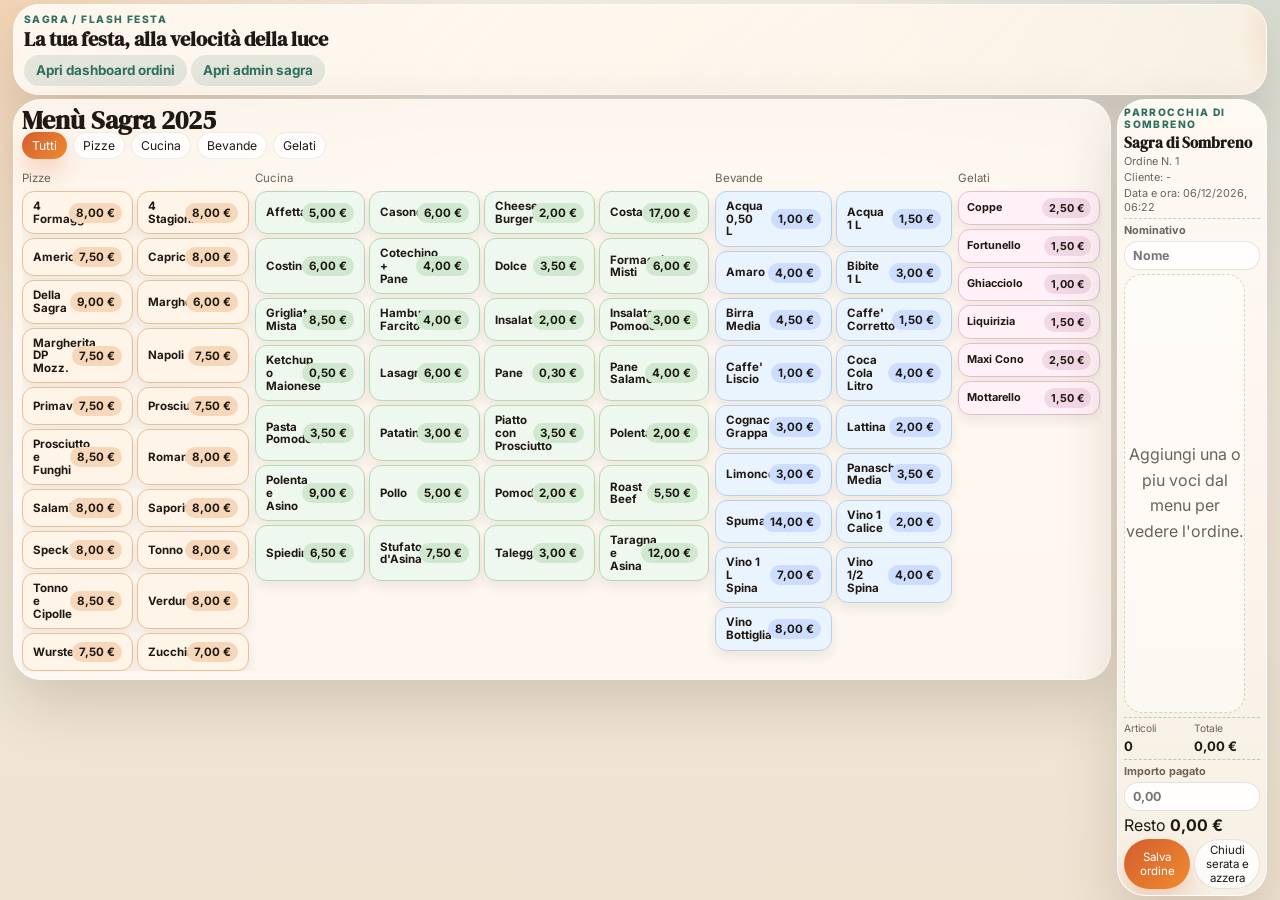
==== frontend/index.html @ b94e3602 "Initial commit" ====
<!DOCTYPE html>
<html lang="it">
<head>
	<meta charset="UTF-8">
	<meta name="viewport" content="width=device-width, initial-scale=1.0">
	<title>Flash Festa</title>
	<link rel="stylesheet" href="stile.css">
</head>
<body>
	<div class="page-shell">
		<header class="hero">
			<div class="hero-copy">
				<p class="eyebrow">Sagra / Flash Festa</p>
				<h2>La tua festa, alla velocità della luce</h2>
				<p>
					<a class="orders-link" href="ordini.html">Apri dashboard ordini</a>
					<a class="orders-link" href="admin.html">Apri admin sagra</a>
				</p>
			</div>
		</header>

		<main class="layout">
			<section class="catalogue-card">
				<div class="section-head">
					<div>
						<h2>Menù Sagra 2025</h2>
						<div class="filters" aria-label="Filtra per categoria">
							<button class="filter active" type="button" data-filter="all">Tutti</button>
							<button class="filter" type="button" data-filter="pizze">Pizze</button>
							<button class="filter" type="button" data-filter="cucina">Cucina</button>
							<button class="filter" type="button" data-filter="bevande">Bevande</button>
							<button class="filter" type="button" data-filter="gelati">Gelati</button>
						</div>
					</div>
				</div>

				<div id="menu-groups" class="menu-groups"></div>
			</section>

			<aside class="receipt-card">
				<div class="receipt-top">
					<p class="receipt-brand">Parrocchia di Sombreno</p>
					<h2 class="ticket-title">Sagra di Sombreno</h2>
					<p class="receipt-meta">Ordine N. <span id="order-number">1</span></p>
					<p class="receipt-meta">Cliente: <span id="receipt-customer">-</span></p>
					<p class="receipt-meta">Data e ora: <span id="receipt-date"></span></p>
				</div>

				<div class="receipt-fields">
					<label>
						<span>Nominativo</span>
						<input id="customer-first-name" type="text" placeholder="Nome">
					</label>
				</div>

				<div class="receipt-lines" id="receipt-lines"></div>

				<div class="receipt-summary">
					<div class="summary-items">
						<span>Articoli</span>
						<strong id="receipt-count">0</strong>
					</div>
					<div class="summary-total">
						<span>Totale</span>
						<strong id="receipt-total">0,00 €</strong>
					</div>
				</div>

				<div class="receipt-payment">
					<label>
						<span>Importo pagato</span>
						<input id="cash-input" type="number" min="0" step="0.01" placeholder="0,00">
					</label>
					<div class="change-box">
						<span>Resto</span>
						<strong id="change-value">0,00 €</strong>
					</div>
				</div>

				<div class="receipt-actions">
					<button class="item-button compact" data-action="save-order">Salva ordine</button>
					<button class="item-button compact secondary" data-action="reset-evening">Chiudi serata e azzera</button>
				</div>
			</aside>
		</main>
	</div>

	<section id="print-category-tickets" class="print-category-tickets" aria-hidden="true"></section>

	<dialog id="ingredient-dialog" class="ingredient-dialog">
		<div class="ingredient-panel">
			<div class="ingredient-head">
				<div>
					<p class="section-label">Personalizza pizza</p>
					<h3 id="ingredient-title"></h3>
				</div>
				<button type="button" class="icon-button" data-action="close-ingredient-dialog">x</button>
			</div>
			<div class="ingredient-columns">
				<div>
					<p class="ingredient-subtitle">Ingredienti da togliere</p>
					<div id="ingredient-remove-list" class="chip-list"></div>
				</div>
				<div>
					<p class="ingredient-subtitle">Ingredienti extra scritti a mano (+0,50 cad.)</p>
					<div id="ingredient-notes" class="ingredient-notes"></div>
				</div>
			</div>
			<div class="ingredient-actions">
				<button type="button" class="secondary" data-action="clear-ingredient-selection">Pulisci selezione</button>
				<button type="button" class="primary" data-action="save-ingredients">Salva ingredienti</button>
			</div>
			<p id="save-status" class="save-status"></p>
		</div>
	</dialog>

	<script src="script.js"></script>
</body>
</html>
---- frontend/stile.css ----
@import url("https://fonts.googleapis.com/css2?family=DM+Serif+Display&family=Inter:wght@400;500;600;700;800&display=swap");

:root {
	--bg: #f4efe6;
	--bg-2: #efe3d2;
	--surface: rgba(255, 250, 243, 0.88);
	--surface-strong: #fffaf3;
	--text: #201913;
	--muted: #6e6258;
	--line: rgba(44, 28, 16, 0.12);
	--accent: #d45d2f;
	--accent-2: #ef8b2e;
	--accent-3: #2f6f5f;
	--shadow: 0 24px 60px rgba(70, 42, 23, 0.18);
	--radius: 28px;
}

* {
	box-sizing: border-box;
}

html {
	scroll-behavior: smooth;
}

body {
	margin: 0;
	color: var(--text);
	font-family: "Inter", "Segoe UI", sans-serif;
	background:
		radial-gradient(circle at top left, rgba(239, 139, 46, 0.26), transparent 30%),
		radial-gradient(circle at top right, rgba(47, 111, 95, 0.14), transparent 28%),
		linear-gradient(180deg, var(--bg) 0%, var(--bg-2) 100%);
	min-height: 100vh;
}

body::before {
	content: "";
	position: fixed;
	inset: 0;
	pointer-events: none;
	background-image:
		linear-gradient(rgba(255, 255, 255, 0.08) 1px, transparent 1px),
		linear-gradient(90deg, rgba(255, 255, 255, 0.08) 1px, transparent 1px);
	background-size: 48px 48px;
	mask-image: radial-gradient(circle at center, black, transparent 88%);
	opacity: 0.42;
}

button,
input {
	font: inherit;
}

.page-shell {
	width: 98%;
	margin: 0 auto;
	height: 100vh;
	padding: 4px 0 4px;
	display: grid;
	grid-template-rows: auto minmax(0, 1fr);
	gap: 4px;
}

.hero {
	position: relative;
	display: grid;
	grid-template-columns: minmax(0, 1.7fr) minmax(280px, 0.9fr);
	gap: 6px;
	padding: 8px 10px;
	border: 1px solid rgba(255, 255, 255, 0.58);
	border-radius: calc(var(--radius) - 2px);
	background: linear-gradient(135deg, rgba(255, 250, 243, 0.9), rgba(255, 245, 231, 0.78));
	box-shadow: var(--shadow);
	overflow: hidden;
}

.hero::after {
	content: "";
	position: absolute;
	inset: auto -12% -35% auto;
	width: 180px;
	height: 180px;
	border-radius: 50%;
	background: radial-gradient(circle, rgba(212, 93, 47, 0.28), transparent 68%);
}

.hero-copy > p:not(.eyebrow) {
	margin: 2px 0 0;
	line-height: 1.2;
}

.hero h2 {
	font-size: clamp(1.05rem, 1.6vw, 1.45rem);
}

.hero-copy,
.hero-panel {
	position: relative;
	z-index: 1;
}

.eyebrow,
.section-label,
.receipt-brand {
	margin: 0 0 5px;
	text-transform: uppercase;
	letter-spacing: 0.14em;
	font-size: 0.64rem;
	color: var(--accent-3);
	font-weight: 800;
}

h1,
h2 {
	margin: 0;
	font-family: "DM Serif Display", Georgia, serif;
	line-height: 0.95;
}

h1 {
	font-size: clamp(2.8rem, 5vw, 5.8rem);
	max-width: 10ch;
}

h2 {
	font-size: clamp(1.25rem, 2vw, 1.85rem);
}

.lead {
	margin: 18px 0 0;
	max-width: 62ch;
	color: var(--muted);
	font-size: 1.02rem;
	line-height: 1.7;
}

.orders-link {
	display: inline-block;
	margin-top: 4px;
	padding: 7px 12px;
	font-size: 0.84rem;
	border-radius: 999px;
	text-decoration: none;
	background: rgba(47, 111, 95, 0.12);
	color: var(--accent-3);
	font-weight: 700;
}

.hero-actions {
	display: flex;
	flex-wrap: wrap;
	gap: 12px;
	margin-top: 24px;
}

.hero-actions button,
.filter,
.item-button {
	border: 0;
	border-radius: 999px;
	cursor: pointer;
	transition: transform 0.18s ease, box-shadow 0.18s ease, background 0.18s ease;
}

.hero-actions button:hover,
.filter:hover,
.item-button:hover {
	transform: translateY(-1px);
}

.primary,
.item-button,
.filter.active {
	color: #fff;
	background: linear-gradient(135deg, var(--accent), var(--accent-2));
	box-shadow: 0 14px 24px rgba(212, 93, 47, 0.24);
}

.secondary {
	color: var(--text);
	background: rgba(255, 255, 255, 0.78);
	box-shadow: inset 0 0 0 1px var(--line);
}

.ghost {
	color: var(--accent-3);
	background: rgba(47, 111, 95, 0.1);
}

.hero-panel {
	display: grid;
	gap: 14px;
	align-content: center;
}

.panel-stat {
	padding: 18px 18px 16px;
	border-radius: 22px;
	background: rgba(255, 255, 255, 0.7);
	box-shadow: inset 0 0 0 1px rgba(44, 28, 16, 0.08);
}

.panel-stat span {
	display: block;
	margin-bottom: 8px;
	color: var(--muted);
	font-size: 0.92rem;
}

.panel-stat strong {
	font-size: 1.65rem;
}

.layout {
	display: grid;
	grid-template-columns: minmax(0, 3.2fr) minmax(150px, 0.22fr);
	gap: 6px;
	align-items: start;
	min-height: 0;
}

.catalogue-card,
.receipt-card {
	background: var(--surface);
	border: 1px solid rgba(255, 255, 255, 0.72);
	border-radius: var(--radius);
	box-shadow: var(--shadow);
	backdrop-filter: blur(16px);
	min-height: 0;
}

.catalogue-card {
	padding: 8px;
	display: flex;
	flex-direction: column;
	min-width: 0;
}

.section-head {
	display: flex;
	justify-content: space-between;
	gap: 8px;
	align-items: end;
	margin-bottom: 6px;
}

.search-box {
	display: grid;
	gap: 6px;
	width: min(320px, 100%);
}

.search-box span {
	font-size: 0.84rem;
	color: var(--muted);
	font-weight: 700;
}

.search-box input {
	width: 100%;
	border: 1px solid rgba(44, 28, 16, 0.12);
	border-radius: 16px;
	padding: 14px 16px;
	background: rgba(255, 255, 255, 0.76);
	color: var(--text);
	outline: none;
}

.search-box input:focus {
	border-color: rgba(212, 93, 47, 0.42);
	box-shadow: 0 0 0 4px rgba(212, 93, 47, 0.09);
}

.filters {
	display: flex;
	gap: 6px;
	flex-wrap: wrap;
	margin-bottom: 4px;
}

.filter {
	padding: 6px 10px;
	font-size: 0.76rem;
	color: var(--text);
	background: rgba(255, 255, 255, 0.84);
	box-shadow: inset 0 0 0 1px rgba(44, 28, 16, 0.08);
}

.menu-groups {
	display: grid;
	gap: 6px;
	align-items: start;
	flex: 1;
	min-height: 0;
}

.compact-menu-grid {
	display: grid;
	grid-template-columns: repeat(auto-fit, minmax(118px, 1fr));
	gap: 4px;
	align-content: start;
}

.menu-group {
	display: grid;
	gap: 4px;
	align-content: start;
	align-self: start;
}

.group-header {
	display: flex;
	justify-content: space-between;
	gap: 8px;
	align-items: center;
	min-height: 18px;
}

.group-header p {
	margin: 0;
	font-size: 0.72rem;
	color: var(--muted);
}



.item-grid {
	display: grid;
	grid-template-columns: repeat(auto-fit, minmax(150px, 1fr));
	gap: 8px;
}

.item-card {
	display: grid;
	gap: 5px;
	padding: 9px 10px;
	border-radius: 14px;
	background: rgba(255, 255, 255, 0.72);
	border: 1px solid rgba(44, 28, 16, 0.08);
}

.item-card h3 {
	margin: 0;
	font-size: 0.8rem;
	font-weight: 700;
}

.item-header {
	display: flex;
	justify-content: space-between;
	align-items: flex-start;
	gap: 6px;
}

.item-header h3 {
	margin: 0;
}

.item-actions {
	display: flex;
	gap: 6px;
}

.item-button.compact {
	padding: 4px 7px;
	font-size: 0.72rem;
	flex: 1;
}

.compact-menu-button {
	display: grid;
	grid-template-columns: minmax(0, 1fr) auto;
	align-items: center;
	gap: 8px;
	width: 100%;
	border: 0;
	border-radius: 12px;
	padding: 8px 10px;
	background: #fff;
	color: var(--text);
	box-shadow: 0 6px 12px rgba(44, 28, 16, 0.08);
	border: 1px solid rgba(44, 28, 16, 0.12);
	cursor: pointer;
	font: inherit;
	font-weight: 700;
	text-align: left;
	transition: transform 0.18s ease, box-shadow 0.18s ease;
}

.compact-menu-button:hover {
	transform: translateY(-1px);
	box-shadow: 0 10px 16px rgba(44, 28, 16, 0.12);
}

.compact-menu-label {
	font-size: 0.72rem;
	line-height: 1.1;
	min-width: 0;
	overflow-wrap: normal;
	word-break: normal;
	hyphens: none;
}

.compact-menu-price {
	font-size: 0.72rem;
	white-space: nowrap;
	background: rgba(32, 25, 19, 0.08);
	padding: 3px 7px;
	border-radius: 999px;
	flex-shrink: 0;
}

.menu-group.category-pizze .compact-menu-button {
	background: #fff4e8;
	border-color: #eabf95;
}

.menu-group.category-pizze .compact-menu-price {
	background: #f6d7ba;
}

.menu-group.category-cucina .compact-menu-button {
	background: #eef8ee;
	border-color: #b6d8b6;
}

.menu-group.category-cucina .compact-menu-price {
	background: #cfe8cf;
}

.menu-group.category-bevande .compact-menu-button {
	background: #eaf4ff;
	border-color: #b8d0ec;
}

.menu-group.category-bevande .compact-menu-price {
	background: #cdddff;
}

.menu-group.category-gelati .compact-menu-button {
	background: #fff1f7;
	border-color: #e5bdd2;
}

.menu-group.category-gelati .compact-menu-price {
	background: #f2d8e6;
}

.menu-group.category-gelati .compact-menu-grid {
	grid-template-columns: 1fr;
}

.menu-group.category-gelati .compact-menu-button {
	padding: 6px 8px;
}

.menu-group.category-gelati .compact-menu-label,
.menu-group.category-gelati .compact-menu-price {
	font-size: 0.68rem;
}

.item-details {
	display: grid;
	gap: 4px;
	font-size: 0.8rem;
}

.item-label {
	margin: 0;
	color: var(--muted);
	font-weight: 600;
}

.item-note {
	margin: 0;
	color: var(--muted);
	font-size: 0.75rem;
	line-height: 1.3;
}

.item-foot {
	margin: 0;
	font-size: 0.75rem;
	color: var(--muted);
}

.item-meta {
	display: flex;
	justify-content: space-between;
	gap: 12px;
	align-items: center;
}

.price {
	font-size: 0.8rem;
	font-weight: 800;
	white-space: nowrap;
}

.quantity-box {
	display: flex;
	gap: 10px;
	align-items: center;
}

.quantity-box input {
	width: 86px;
	border: 1px solid rgba(44, 28, 16, 0.12);
	border-radius: 14px;
	padding: 11px 12px;
	background: rgba(255, 255, 255, 0.86);
}

.item-button {
	padding: 11px 14px;
}

.receipt-card {
	position: sticky;
	top: 10px;
	padding: 6px;
	background: linear-gradient(180deg, rgba(255, 251, 244, 0.96), rgba(247, 240, 229, 0.95));
	display: flex;
	flex-direction: column;
	min-height: 0;
}

.receipt-top {
	padding-bottom: 4px;
	border-bottom: 1px dashed rgba(44, 28, 16, 0.22);
}

.receipt-top h2 {
	margin-bottom: 2px;
	font-size: 0.92rem;
}

.ticket-title {
	font-size: 0.88rem;
	line-height: 1.15;
}

.receipt-meta {
	margin: 2px 0 0;
	font-size: 0.68rem;
	color: var(--muted);
}

.receipt-fields,
.receipt-payment {
	display: grid;
	grid-template-columns: 1fr;
	gap: 4px;
	margin-top: 4px;
}

.receipt-fields label,
.receipt-payment label {
	display: grid;
	gap: 4px;
	font-size: 0.68rem;
	font-weight: 700;
	color: var(--muted);
}

.receipt-fields input,
.receipt-payment input {
	width: 100%;
	border: 1px solid rgba(44, 28, 16, 0.12);
	border-radius: 14px;
	padding: 6px 8px;
	background: rgba(255, 255, 255, 0.86);
	color: var(--text);
	font-size: 0.78rem;
}

.receipt-fields input:focus,
.receipt-payment input:focus {
	outline: none;
	border-color: rgba(212, 93, 47, 0.42);
	box-shadow: 0 0 0 4px rgba(212, 93, 47, 0.09);
}

.receipt-lines {
	display: grid;
	gap: 4px;
	padding: 4px 0;
	min-height: 0;
	flex: 1;
	overflow: auto;
}

.receipt-line,
.receipt-empty {
	display: flex;
	justify-content: space-between;
	gap: 12px;
	align-items: flex-start;
}

.receipt-line strong {
	display: block;
	margin-bottom: 3px;
}

.receipt-line span,
.receipt-empty {
	color: var(--muted);
}

.receipt-empty {
	justify-content: center;
	align-items: center;
	min-height: 170px;
	text-align: center;
	line-height: 1.6;
	border-radius: 18px;
	border: 1px dashed rgba(44, 28, 16, 0.18);
	background: rgba(255, 255, 255, 0.45);
}

.receipt-line {
	padding: 5px 6px;
	border-radius: 12px;
	background: rgba(255, 255, 255, 0.62);
	border: 1px solid rgba(44, 28, 16, 0.08);
	font-size: 0.68rem;
}

.line-actions {
	display: flex;
	flex-wrap: wrap;
	gap: 3px;
	margin-top: 4px;
}

.line-actions button,
.icon-button {
	border: 0;
	border-radius: 999px;
	cursor: pointer;
	transition: transform 0.18s ease, box-shadow 0.18s ease, background 0.18s ease;
}

.line-actions button:hover,
.icon-button:hover {
	transform: translateY(-1px);
}

.line-actions .danger {
	background: rgba(212, 93, 47, 0.12);
	color: var(--accent);
}

.line-actions .soft {
	background: rgba(47, 111, 95, 0.1);
	color: var(--accent-3);
}

.line-note {
	margin-top: 4px;
	font-size: 0.78rem;
	color: var(--muted);
}

.receipt-summary {
	display: grid;
	grid-template-columns: repeat(2, minmax(0, 1fr));
	gap: 4px;
	padding: 4px 0;
	border-top: 1px dashed rgba(44, 28, 16, 0.22);
	border-bottom: 1px dashed rgba(44, 28, 16, 0.22);
}

.receipt-summary span {
	display: block;
	color: var(--muted);
	margin-bottom: 1px;
	font-size: 0.64rem;
}

.receipt-summary strong {
	font-size: 0.82rem;
}

.receipt-footer {
	padding-top: 6px;
}

.receipt-footer p {
	margin: 0 0 8px;
	color: var(--muted);
}

.note {
	font-size: 0.92rem;
}

.receipt-actions {
	display: grid;
	grid-template-columns: repeat(2, minmax(0, 1fr));
	gap: 4px;
	margin-top: 4px;
}

.saved-orders-card {
	margin-top: 20px;
	padding: 24px;
	background: var(--surface);
	border: 1px solid rgba(255, 255, 255, 0.72);
	border-radius: var(--radius);
	box-shadow: var(--shadow);
	backdrop-filter: blur(16px);
}

.saved-head {
	margin-bottom: 10px;
}

.saved-count {
	margin: 0;
	color: var(--muted);
	font-weight: 700;
}

.saved-orders-list {
	display: grid;
	grid-template-columns: repeat(2, minmax(0, 1fr));
	gap: 14px;
}

.admin-summary-card,
.admin-chart-card,
.admin-table-card {
	margin-top: 12px;
}

.admin-login-card {
	max-width: 520px;
	margin: 24px auto;
}

.admin-login-form {
	display: grid;
	gap: 10px;
}

.admin-login-form label {
	display: grid;
	gap: 5px;
	font-size: 0.82rem;
	font-weight: 700;
	color: var(--muted);
}

.admin-login-form input {
	width: 100%;
	border: 1px solid rgba(44, 28, 16, 0.12);
	border-radius: 12px;
	padding: 10px 12px;
	background: rgba(255, 255, 255, 0.86);
	color: var(--text);
}

.admin-login-form input:focus {
	outline: none;
	border-color: rgba(212, 93, 47, 0.42);
	box-shadow: 0 0 0 4px rgba(212, 93, 47, 0.09);
}

.admin-kpi-grid {
	display: grid;
	grid-template-columns: repeat(4, minmax(0, 1fr));
	gap: 10px;
}

.admin-kpi-grid .panel-stat {
	padding: 12px;
	border-radius: 14px;
}

.admin-kpi-grid .panel-stat span {
	font-size: 0.78rem;
	margin-bottom: 4px;
}

.admin-kpi-grid .panel-stat strong {
	font-size: 1.25rem;
}

.admin-actions {
	display: flex;
	gap: 8px;
	justify-content: flex-end;
	margin-top: 12px;
}

.admin-chart {
	width: 100%;
	height: 320px;
	display: block;
	border-radius: 14px;
	border: 1px solid rgba(44, 28, 16, 0.08);
	background: rgba(255, 255, 255, 0.75);
}

.admin-evening-list {
	display: grid;
	grid-template-columns: repeat(2, minmax(0, 1fr));
	gap: 10px;
}

.admin-row h3 {
	font-size: 0.95rem;
	margin-bottom: 6px;
}

.saved-order {
	padding: 16px;
	border-radius: 20px;
	background: rgba(255, 255, 255, 0.72);
	border: 1px solid rgba(44, 28, 16, 0.08);
}

.saved-order h3 {
	margin: 0 0 10px;
	font-size: 1.05rem;
}

.saved-order p {
	margin: 0 0 6px;
	color: var(--muted);
	line-height: 1.5;
}

.saved-order .saved-order-footer {
	display: flex;
	justify-content: space-between;
	gap: 12px;
	align-items: center;
	margin-top: 12px;
}

.saved-order button {
	border: 0;
	border-radius: 999px;
	padding: 10px 14px;
	background: rgba(47, 111, 95, 0.1);
	color: var(--accent-3);
	cursor: pointer;
}

.ingredient-dialog {
	border: 0;
	padding: 0;
	background: transparent;
	max-width: min(760px, calc(100vw - 24px));
	width: 100%;
}

.ingredient-dialog::backdrop {
	background: rgba(20, 12, 8, 0.62);
	backdrop-filter: blur(4px);
}

.ingredient-panel {
	padding: 16px;
	border-radius: 24px;
	background: var(--surface-strong);
	box-shadow: var(--shadow);
	border: 1px solid rgba(255, 255, 255, 0.72);
}

.ingredient-head {
	display: flex;
	justify-content: space-between;
	gap: 12px;
	align-items: start;
	margin-bottom: 18px;
}

.icon-button {
	width: 38px;
	height: 38px;
	background: rgba(212, 93, 47, 0.12);
	color: var(--accent);
	font-size: 1rem;
	font-weight: 800;
}

.ingredient-columns {
	display: grid;
	grid-template-columns: repeat(2, minmax(0, 1fr));
	gap: 10px;
}

.ingredient-subtitle {
	margin: 0 0 8px;
	font-weight: 800;
	color: var(--text);
}

.chip-list {
	display: flex;
	flex-wrap: wrap;
	gap: 10px;
}

.chip {
	display: inline-flex;
	align-items: center;
	gap: 8px;
	padding: 10px 14px;
	border-radius: 999px;
	background: rgba(255, 255, 255, 0.86);
	border: 1px solid rgba(44, 28, 16, 0.08);
	color: var(--text);
	cursor: pointer;
}

.chip input {
	margin: 0;
}

.ingredient-notes {
	display: grid;
	gap: 10px;
}

.ingredient-freeform {
	display: grid;
	gap: 8px;
	font-size: 0.92rem;
	font-weight: 700;
	color: var(--muted);
}

.ingredient-freeform textarea {
	width: 100%;
	resize: vertical;
	min-height: 90px;
	border: 1px solid rgba(44, 28, 16, 0.12);
	border-radius: 16px;
	padding: 14px;
	background: rgba(255, 255, 255, 0.9);
	color: var(--text);
	font: inherit;
}

.ingredient-freeform textarea:focus {
	outline: none;
	border-color: rgba(212, 93, 47, 0.42);
	box-shadow: 0 0 0 4px rgba(212, 93, 47, 0.09);
}

.ingredient-actions {
	display: flex;
	justify-content: flex-end;
	gap: 8px;
	margin-top: 12px;
}

.save-status {
	margin: 12px 0 0;
	font-size: 0.9rem;
	color: var(--muted);
}

@media (min-width: 1041px) {
	body {
		overflow: hidden;
	}

	.layout {
		height: 100%;
	}

	.menu-groups {
		grid-template-columns: minmax(0, 1.15fr) minmax(0, 2.3fr) minmax(0, 1.2fr) minmax(0, 0.72fr);
		align-content: start;
		min-height: 0;
		overflow: auto;
		padding-right: 2px;
	}

	.compact-menu-grid {
		grid-template-columns: repeat(auto-fit, minmax(104px, 1fr));
	}

	.menu-group.category-cucina .compact-menu-grid {
		grid-template-columns: repeat(4, minmax(0, 1fr));
	}

	.menu-group.category-gelati .compact-menu-grid {
		grid-template-columns: 1fr;
	}

	.catalogue-card {
		min-height: 0;
	}

	.receipt-card {
		height: 100%;
		max-height: 100%;
		overflow: hidden;
	}

	.receipt-lines {
		max-height: none;
		overflow-y: auto;
		overflow-x: hidden;
		scrollbar-gutter: stable;
		overscroll-behavior: contain;
	}
}

.is-hidden {
	display: none !important;
}

.print-category-tickets {
	display: none;
}

@media (max-width: 1040px) {
	.hero,
	.layout {
		grid-template-columns: 1fr;
	}

	.receipt-card {
		position: static;
	}
}

@media (max-width: 760px) {
	.page-shell {
		width: min(100% - 20px, 1300px);
		padding-top: 12px;
	}

	.hero,
	.catalogue-card,
	.receipt-card {
		padding: 14px;
		border-radius: 22px;
	}

	.section-head,
	.group-header,
	.item-meta,
	.receipt-line {
		grid-template-columns: 1fr;
		flex-direction: column;
		align-items: flex-start;
	}

	.item-grid {
		grid-template-columns: 1fr;
	}

	.receipt-summary {
		grid-template-columns: 1fr;
	}

	.receipt-fields,
	.receipt-payment,
	.receipt-actions,
	.saved-orders-list,
	.admin-kpi-grid,
	.admin-evening-list,
	.ingredient-columns {
		grid-template-columns: 1fr;
	}
}

@media print {
	@page {
		size: 80mm auto;
		margin: 2.5mm;
	}

	body {
		background: #fff;
		font-family: "Courier New", monospace;
		color: #000;
		width: 80mm;
		margin: 0 auto;
		font-size: 12px;
		line-height: 1.25;
	}

	body::before,
	.page-shell,
	.ingredient-dialog {
		display: none !important;
	}

	.print-category-tickets {
		display: block !important;
		width: 75mm;
		margin: 0 auto;
	}

	.print-ticket-page {
		break-after: page;
		page-break-after: always;
		padding-bottom: 1mm;
	}

	.print-ticket-page:last-child {
		break-after: auto;
		page-break-after: auto;
	}

	.print-ticket-brand {
		margin: 0 0 0.8mm;
		font-size: 11px;
		font-weight: 700;
		letter-spacing: 0.06em;
		text-transform: uppercase;
	}

	.print-ticket-title {
		margin: 0 0 1mm;
		font-size: 24px;
		font-weight: 400;
		line-height: 1.05;
	}

	.print-ticket-meta {
		font-size: 10px;
		margin: 0.4mm 0;
	}

	.print-ticket-department {
		margin: 1.2mm 0;
		padding: 0.6mm 0;
		font-size: 11px;
		font-weight: 700;
		border-top: 1px dashed #000;
		border-bottom: 1px dashed #000;
	}

	.print-ticket-lines {
		display: grid;
		gap: 1.4mm;
		margin-top: 1mm;
	}

	.print-ticket-row {
		display: grid;
		grid-template-columns: minmax(0, 1fr) auto;
		gap: 1.8mm;
		align-items: start;
		font-size: 11px;
	}

	.print-ticket-row p {
		margin: 0.4mm 0 0;
		font-size: 10px;
	}

	.print-ticket-total {
		margin-top: 1.4mm;
		padding-top: 1mm;
		font-size: 13px;
		font-weight: 800;
		text-align: center;
		border-top: 1px dashed #000;
	}

	.page-shell {
		width: 100%;
		padding: 0;
		margin: 0;
	}

	.layout {
		grid-template-columns: 1fr;
	}

	.receipt-card {
		position: static;
		width: 75mm;
		margin: 0 auto;
		padding: 0;
		box-shadow: none;
		border: 0;
		background: #fff;
	}

	.receipt-top {
		text-align: center;
		padding-bottom: 1.2mm;
		margin-bottom: 1.8mm;
		border-bottom: 0;
	}

	.receipt-top::after {
		content: "============================================";
		display: block;
		margin-top: 1mm;
		font-size: 11px;
		line-height: 1;
		overflow: hidden;
		white-space: nowrap;
	}

	.receipt-brand {
		font-size: 11px;
		font-weight: 700;
		letter-spacing: 0.06em;
		text-transform: uppercase;
		color: #000;
		margin: 0 0 0.8mm;
	}

	.ticket-title {
		font-size: 30px;
		font-weight: 400;
		line-height: 1.05;
		margin: 0 0 1.6mm;
	}

	.receipt-meta {
		font-size: 10px;
		margin: 0.6mm 0;
		color: #000;
		text-align: left;
	}

	.receipt-lines {
		padding: 0.8mm 0 0.4mm;
		min-height: 0;
		gap: 1.6mm;
		border-bottom: 0;
		margin-bottom: 1.4mm;
	}

	.receipt-lines::after {
		content: "============================================";
		display: block;
		margin-top: 0.8mm;
		font-size: 11px;
		line-height: 1;
		overflow: hidden;
		white-space: nowrap;
	}

	.receipt-line {
		padding: 0 0 1mm;
		border: 0;
		border-radius: 0;
		background: transparent;
		font-size: 11px;
		display: grid;
		grid-template-columns: minmax(0, 1fr) auto;
		align-items: start;
		gap: 1.8mm;
	}

	.receipt-line strong {
		font-size: 11px;
		font-weight: 700;
		margin-bottom: 0;
	}

	.receipt-line span,
	.line-note {
		font-size: 10px;
		color: #000;
	}

	.receipt-line > div:last-child {
		text-align: right;
	}

	.receipt-summary {
		margin-top: 0;
		padding-top: 0;
		border-top: 0;
		border-bottom: 0;
		grid-template-columns: 1fr;
		gap: 0;
	}

	.receipt-summary span {
		font-size: 10px;
		color: #000;
		margin-bottom: 0.5mm;
	}

	.receipt-summary strong {
		font-size: 14px;
		font-weight: 800;
	}

	.summary-items {
		display: none !important;
	}

	.summary-total {
		display: block;
		text-align: center;
		padding-top: 0.2mm;
	}

	.summary-total span {
		font-size: 11px;
		font-weight: 700;
		text-transform: none;
		margin-bottom: 0.5mm;
	}

	.summary-total strong {
		display: block;
		text-align: center;
	}
}
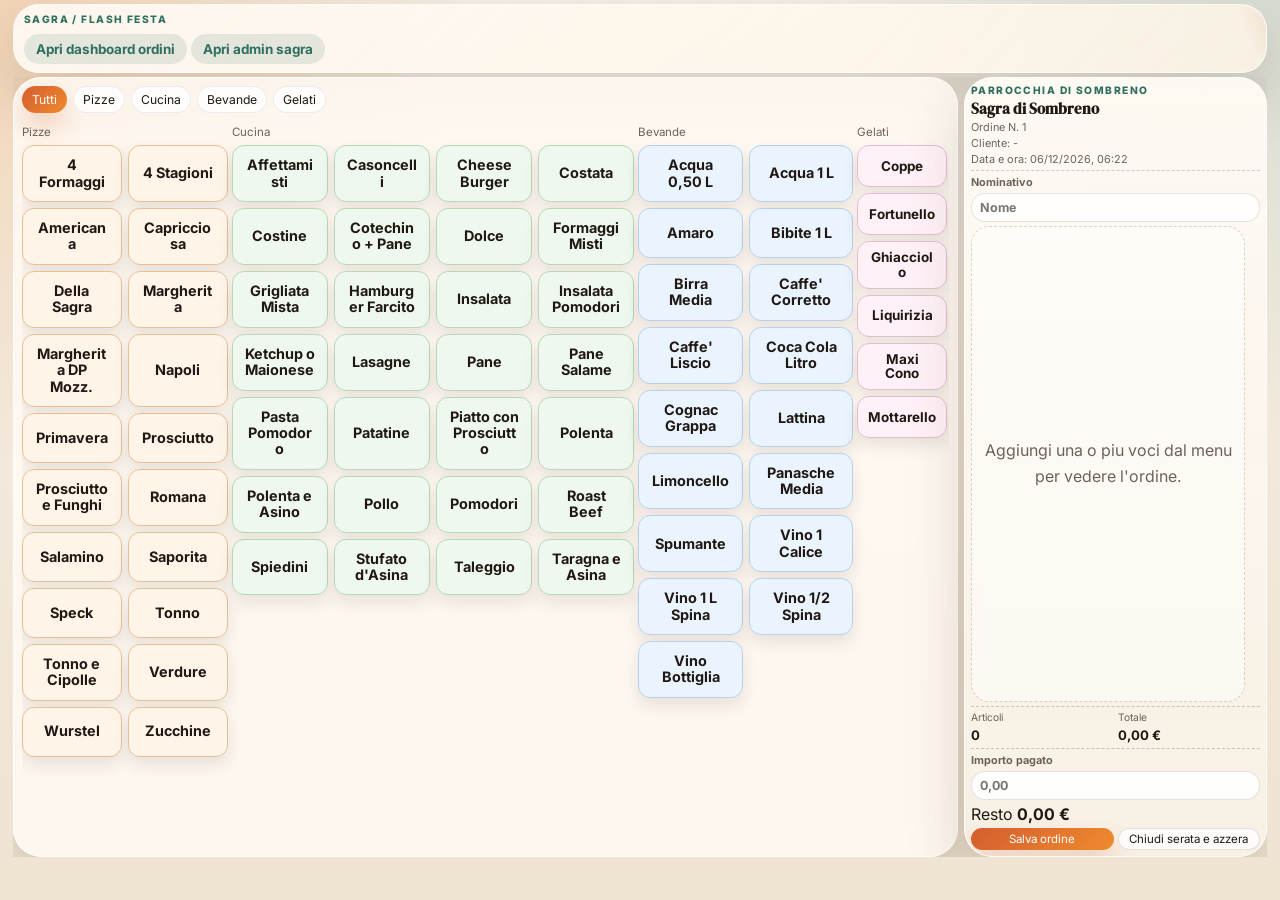
==== commit 7e8c6a3f: "update css" ====
--- a/frontend/index.html
+++ b/frontend/index.html
@@ -11,7 +11,6 @@
 		<header class="hero">
 			<div class="hero-copy">
 				<p class="eyebrow">Sagra / Flash Festa</p>
-				<h2>La tua festa, alla velocità della luce</h2>
 				<p>
 					<a class="orders-link" href="ordini.html">Apri dashboard ordini</a>
 					<a class="orders-link" href="admin.html">Apri admin sagra</a>
@@ -23,7 +22,6 @@
 			<section class="catalogue-card">
 				<div class="section-head">
 					<div>
-						<h2>Menù Sagra 2025</h2>
 						<div class="filters" aria-label="Filtra per categoria">
 							<button class="filter active" type="button" data-filter="all">Tutti</button>
 							<button class="filter" type="button" data-filter="pizze">Pizze</button>
--- a/frontend/stile.css
+++ b/frontend/stile.css
@@ -55,7 +55,6 @@
 .page-shell {
 	width: 98%;
 	margin: 0 auto;
-	height: 100vh;
 	padding: 4px 0 4px;
 	display: grid;
 	grid-template-rows: auto minmax(0, 1fr);
@@ -216,7 +215,7 @@
 	display: grid;
 	grid-template-columns: minmax(0, 3.2fr) minmax(150px, 0.22fr);
 	gap: 6px;
-	align-items: start;
+	align-items: stretch;
 	min-height: 0;
 }
 
@@ -297,8 +296,8 @@
 
 .compact-menu-grid {
 	display: grid;
-	grid-template-columns: repeat(auto-fit, minmax(118px, 1fr));
-	gap: 4px;
+	grid-template-columns: repeat(auto-fit, minmax(170px, 1fr));
+	gap: 8px;
 	align-content: start;
 }
 
@@ -369,22 +368,23 @@
 }
 
 .compact-menu-button {
-	display: grid;
-	grid-template-columns: minmax(0, 1fr) auto;
+	display: flex;
 	align-items: center;
-	gap: 8px;
+	justify-content: center;
 	width: 100%;
 	border: 0;
-	border-radius: 12px;
-	padding: 8px 10px;
+	border-radius: 14px;
+	padding: 14px 16px;
+	min-height: 56px;
+	height: auto;
 	background: #fff;
 	color: var(--text);
-	box-shadow: 0 6px 12px rgba(44, 28, 16, 0.08);
+	box-shadow: 0 8px 16px rgba(44, 28, 16, 0.1);
 	border: 1px solid rgba(44, 28, 16, 0.12);
 	cursor: pointer;
 	font: inherit;
 	font-weight: 700;
-	text-align: left;
+	text-align: center;
 	transition: transform 0.18s ease, box-shadow 0.18s ease;
 }
 
@@ -394,21 +394,13 @@
 }
 
 .compact-menu-label {
-	font-size: 0.72rem;
-	line-height: 1.1;
+	font-size: 0.98rem;
+	line-height: 1.2;
+	white-space: normal;
 	min-width: 0;
-	overflow-wrap: normal;
-	word-break: normal;
+	overflow-wrap: anywhere;
+	word-break: break-word;
 	hyphens: none;
-}
-
-.compact-menu-price {
-	font-size: 0.72rem;
-	white-space: nowrap;
-	background: rgba(32, 25, 19, 0.08);
-	padding: 3px 7px;
-	border-radius: 999px;
-	flex-shrink: 0;
 }
 
 .menu-group.category-pizze .compact-menu-button {
@@ -416,48 +408,31 @@
 	border-color: #eabf95;
 }
 
-.menu-group.category-pizze .compact-menu-price {
-	background: #f6d7ba;
-}
-
 .menu-group.category-cucina .compact-menu-button {
 	background: #eef8ee;
 	border-color: #b6d8b6;
 }
 
-.menu-group.category-cucina .compact-menu-price {
-	background: #cfe8cf;
-}
-
 .menu-group.category-bevande .compact-menu-button {
 	background: #eaf4ff;
 	border-color: #b8d0ec;
 }
 
-.menu-group.category-bevande .compact-menu-price {
-	background: #cdddff;
-}
-
 .menu-group.category-gelati .compact-menu-button {
 	background: #fff1f7;
 	border-color: #e5bdd2;
 }
 
-.menu-group.category-gelati .compact-menu-price {
-	background: #f2d8e6;
-}
-
 .menu-group.category-gelati .compact-menu-grid {
 	grid-template-columns: 1fr;
 }
 
 .menu-group.category-gelati .compact-menu-button {
-	padding: 6px 8px;
-}
-
-.menu-group.category-gelati .compact-menu-label,
-.menu-group.category-gelati .compact-menu-price {
-	font-size: 0.68rem;
+	padding: 12px 14px;
+}
+
+.menu-group.category-gelati .compact-menu-label {
+	font-size: 0.92rem;
 }
 
 .item-details {
@@ -968,41 +943,81 @@
 }
 
 @media (min-width: 1041px) {
-	body {
+	.page-shell {
+		height: 100vh;
+	}
+
+	.layout {
 		overflow: hidden;
-	}
-
-	.layout {
+		height: calc(100vh - 120px);
+		grid-template-rows: minmax(0, 1fr);
+		grid-template-columns: minmax(0, 4.05fr) minmax(240px, 1.3fr);
+	}
+
+	.catalogue-card,
+	.receipt-card {
+		align-self: stretch;
 		height: 100%;
+		max-height: 100%;
 	}
 
 	.menu-groups {
-		grid-template-columns: minmax(0, 1.15fr) minmax(0, 2.3fr) minmax(0, 1.2fr) minmax(0, 0.72fr);
+		grid-template-columns: minmax(0, 1.15fr) minmax(0, 2.25fr) minmax(0, 1.2fr) minmax(0, 0.5fr);
 		align-content: start;
 		min-height: 0;
 		overflow: auto;
 		padding-right: 2px;
+		gap: 4px;
 	}
 
 	.compact-menu-grid {
-		grid-template-columns: repeat(auto-fit, minmax(104px, 1fr));
+		grid-template-columns: repeat(auto-fit, minmax(170px, 1fr));
+		gap: 6px;
+	}
+
+	.compact-menu-button {
+		padding: 11px 12px;
+		min-height: 50px;
+		border-radius: 12px;
+	}
+
+	.compact-menu-label {
+		font-size: 0.9rem;
+		line-height: 1.14;
+	}
+
+	.menu-group.category-pizze .compact-menu-grid {
+		grid-template-columns: repeat(2, minmax(0, 1fr));
 	}
 
 	.menu-group.category-cucina .compact-menu-grid {
 		grid-template-columns: repeat(4, minmax(0, 1fr));
 	}
 
+	.menu-group.category-bevande .compact-menu-grid {
+		grid-template-columns: repeat(2, minmax(0, 1fr));
+	}
+
 	.menu-group.category-gelati .compact-menu-grid {
 		grid-template-columns: 1fr;
 	}
 
+	.menu-group.category-gelati .compact-menu-button {
+		padding: 8px 9px;
+		min-height: 42px;
+	}
+
+	.menu-group.category-gelati .compact-menu-label {
+		font-size: 0.84rem;
+		line-height: 1.1;
+	}
+
 	.catalogue-card {
 		min-height: 0;
+		overflow: hidden;
 	}
 
 	.receipt-card {
-		height: 100%;
-		max-height: 100%;
 		overflow: hidden;
 	}
 
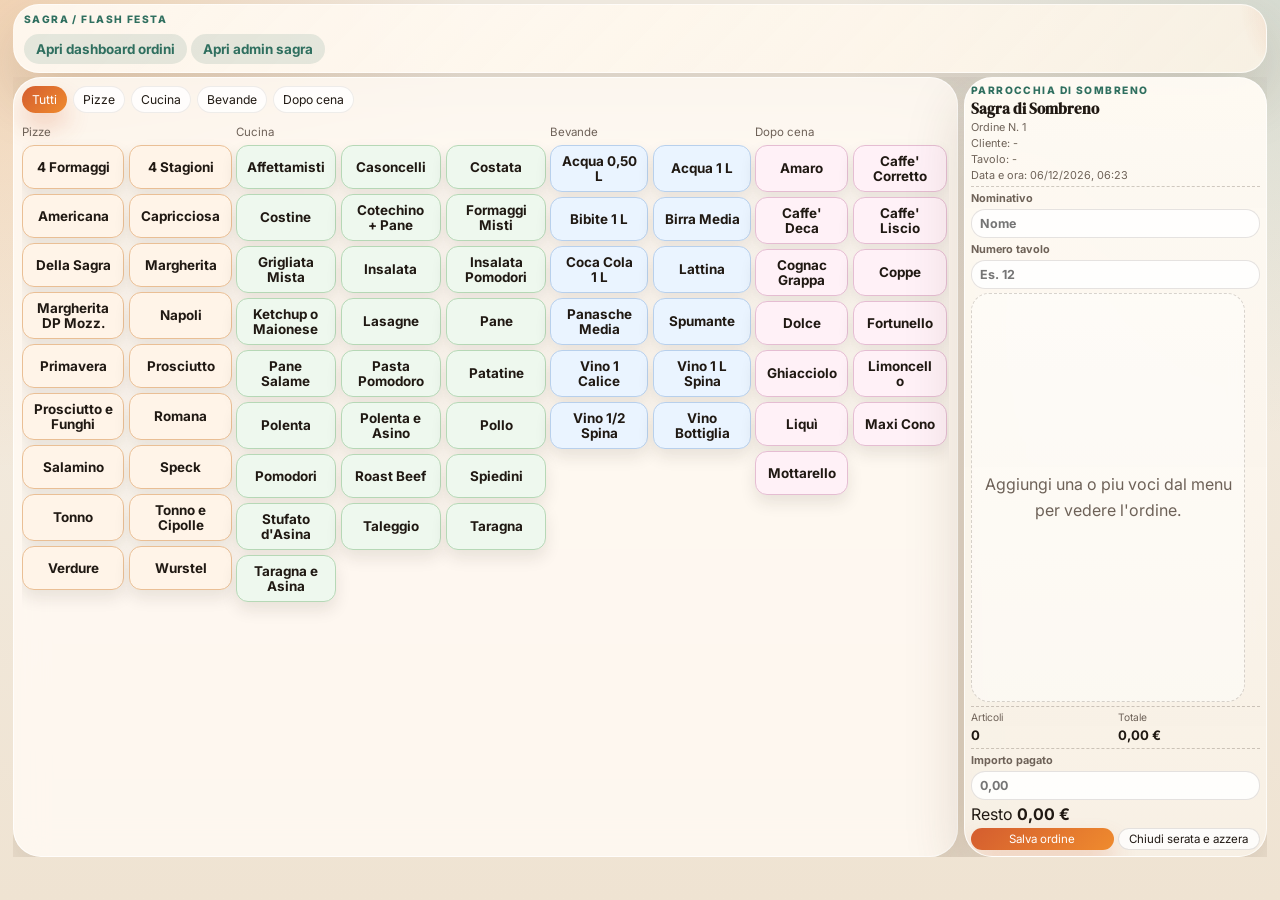
==== commit 9810e6bd: "update css and js Co-authored-by: Copilot <copilot@github.com>" ====
--- a/frontend/index.html
+++ b/frontend/index.html
@@ -27,7 +27,7 @@
 							<button class="filter" type="button" data-filter="pizze">Pizze</button>
 							<button class="filter" type="button" data-filter="cucina">Cucina</button>
 							<button class="filter" type="button" data-filter="bevande">Bevande</button>
-							<button class="filter" type="button" data-filter="gelati">Gelati</button>
+							<button class="filter" type="button" data-filter="dopo-cena">Dopo cena</button>
 						</div>
 					</div>
 				</div>
@@ -41,6 +41,7 @@
 					<h2 class="ticket-title">Sagra di Sombreno</h2>
 					<p class="receipt-meta">Ordine N. <span id="order-number">1</span></p>
 					<p class="receipt-meta">Cliente: <span id="receipt-customer">-</span></p>
+					<p class="receipt-meta">Tavolo: <span id="receipt-table">-</span></p>
 					<p class="receipt-meta">Data e ora: <span id="receipt-date"></span></p>
 				</div>
 
@@ -48,6 +49,10 @@
 					<label>
 						<span>Nominativo</span>
 						<input id="customer-first-name" type="text" placeholder="Nome">
+					</label>
+					<label>
+						<span>Numero tavolo</span>
+						<input id="table-number" type="text" placeholder="Es. 12">
 					</label>
 				</div>
 
@@ -100,7 +105,7 @@
 					<div id="ingredient-remove-list" class="chip-list"></div>
 				</div>
 				<div>
-					<p class="ingredient-subtitle">Ingredienti extra scritti a mano (+0,50 cad.)</p>
+					<p class="ingredient-subtitle">Ingredienti extra scritti a mano (+1,00 cad.)</p>
 					<div id="ingredient-notes" class="ingredient-notes"></div>
 				</div>
 			</div>
--- a/frontend/stile.css
+++ b/frontend/stile.css
@@ -413,26 +413,44 @@
 	border-color: #b6d8b6;
 }
 
+.menu-group.category-cucina .compact-menu-grid {
+	grid-template-columns: repeat(3, minmax(0, 1fr));
+	gap: 5px;
+}
+
+.menu-group.category-cucina .compact-menu-button {
+	padding: 8px 10px;
+	min-height: 44px;
+}
+
+.menu-group.category-cucina .compact-menu-label {
+	font-size: 0.84rem;
+	line-height: 1.08;
+}
+
 .menu-group.category-bevande .compact-menu-button {
 	background: #eaf4ff;
 	border-color: #b8d0ec;
 }
 
-.menu-group.category-gelati .compact-menu-button {
+.menu-group.category-dopo-cena .compact-menu-button {
 	background: #fff1f7;
 	border-color: #e5bdd2;
 }
 
-.menu-group.category-gelati .compact-menu-grid {
-	grid-template-columns: 1fr;
-}
-
-.menu-group.category-gelati .compact-menu-button {
-	padding: 12px 14px;
-}
-
-.menu-group.category-gelati .compact-menu-label {
-	font-size: 0.92rem;
+.menu-group.category-dopo-cena .compact-menu-grid {
+	grid-template-columns: repeat(2, minmax(0, 1fr));
+	gap: 5px;
+}
+
+.menu-group.category-dopo-cena .compact-menu-button {
+	padding: 8px 10px;
+	min-height: 44px;
+}
+
+.menu-group.category-dopo-cena .compact-menu-label {
+	font-size: 0.84rem;
+	line-height: 1.08;
 }
 
 .item-details {
@@ -687,8 +705,16 @@
 	border-radius: var(--radius);
 	box-shadow: var(--shadow);
 	backdrop-filter: blur(16px);
-}
-
+    position: relative; /* allow absolute bg inside */
+}
+
+
+/* removed .saved-orders-bg: decorative background moved/disabled */
+
+.saved-orders-list {
+	position: relative;
+	z-index: 1;
+}
 .saved-head {
 	margin-bottom: 10px;
 }
@@ -703,6 +729,82 @@
 	display: grid;
 	grid-template-columns: repeat(2, minmax(0, 1fr));
 	gap: 14px;
+}
+
+/* Compact layout overrides only for the orders dashboard */
+body.orders-page .page-shell {
+	width: 98%;
+	margin: 0 auto;
+	padding: 6px 0 6px;
+}
+
+body.orders-page .hero {
+	padding: 6px 8px;
+	box-shadow: none;
+	background: linear-gradient(135deg, rgba(255, 250, 243, 0.98), rgba(255, 245, 231, 0.95));
+}
+
+body.orders-page .hero::after {
+	display: none; /* remove big decorative circle */
+}
+
+body.orders-page .saved-orders-card {
+	margin-top: 8px;
+	padding: 16px;
+}
+
+/* make the decorative background sit directly behind the orders list */
+body.orders-page .saved-orders-bg {
+	top: auto !important;
+	bottom: 12px;
+	margin: 8px 12px 12px 12px;
+	height: auto;
+}
+
+/* ensure cards are more compact */
+body.orders-page .saved-order {
+	padding: 12px;
+	border-radius: 12px;
+}
+
+/* Strong override: remove all decorative overlays on orders page and use a clean background */
+body.orders-page {
+	background: var(--surface-strong, #fffaf3) !important;
+}
+
+body.orders-page::before {
+	display: none !important;
+}
+
+/* remove the programmatic decorative block if present */
+body.orders-page .saved-orders-bg {
+	display: none !important;
+}
+
+/* ensure grid stays readable */
+body.orders-page .saved-orders-list {
+	grid-template-columns: 1fr 1fr;
+	gap: 12px;
+}
+
+/* Emergency fixes: remove any remaining decorative overlays, gradients or large shadows
+	 that may appear under the orders list. These are high-specificity, page-scoped
+	 overrides to ensure the dashboard is visually clean. */
+body.orders-page,
+body.orders-page .page-shell,
+body.orders-page .saved-orders-card {
+	background-image: none !important;
+	background: var(--surface-strong, #fffaf3) !important;
+	box-shadow: none !important;
+}
+
+body.orders-page *::before,
+body.orders-page *::after {
+	display: none !important;
+}
+
+body.orders-page .saved-order {
+	box-shadow: none !important;
 }
 
 .admin-summary-card,
@@ -962,7 +1064,7 @@
 	}
 
 	.menu-groups {
-		grid-template-columns: minmax(0, 1.15fr) minmax(0, 2.25fr) minmax(0, 1.2fr) minmax(0, 0.5fr);
+		grid-template-columns: minmax(0, 1.15fr) minmax(0, 1.7fr) minmax(0, 1.1fr) minmax(0, 1.05fr);
 		align-content: start;
 		min-height: 0;
 		overflow: auto;
@@ -988,28 +1090,62 @@
 
 	.menu-group.category-pizze .compact-menu-grid {
 		grid-template-columns: repeat(2, minmax(0, 1fr));
+		gap: 5px;
+	}
+
+	.menu-group.category-pizze .compact-menu-button {
+		padding: 8px 10px;
+		min-height: 44px;
+	}
+
+	.menu-group.category-pizze .compact-menu-label {
+		font-size: 0.84rem;
+		line-height: 1.08;
 	}
 
 	.menu-group.category-cucina .compact-menu-grid {
-		grid-template-columns: repeat(4, minmax(0, 1fr));
+		grid-template-columns: repeat(3, minmax(0, 1fr));
+		gap: 5px;
+	}
+
+	.menu-group.category-cucina .compact-menu-button {
+		padding: 8px 10px;
+		min-height: 44px;
+	}
+
+	.menu-group.category-cucina .compact-menu-label {
+		font-size: 0.84rem;
+		line-height: 1.08;
 	}
 
 	.menu-group.category-bevande .compact-menu-grid {
 		grid-template-columns: repeat(2, minmax(0, 1fr));
-	}
-
-	.menu-group.category-gelati .compact-menu-grid {
-		grid-template-columns: 1fr;
-	}
-
-	.menu-group.category-gelati .compact-menu-button {
-		padding: 8px 9px;
-		min-height: 42px;
-	}
-
-	.menu-group.category-gelati .compact-menu-label {
+		gap: 5px;
+	}
+
+	.menu-group.category-bevande .compact-menu-button {
+		padding: 8px 10px;
+		min-height: 44px;
+	}
+
+	.menu-group.category-bevande .compact-menu-label {
 		font-size: 0.84rem;
-		line-height: 1.1;
+		line-height: 1.08;
+	}
+
+	.menu-group.category-dopo-cena .compact-menu-grid {
+		grid-template-columns: repeat(2, minmax(0, 1fr));
+		gap: 5px;
+	}
+
+	.menu-group.category-dopo-cena .compact-menu-button {
+		padding: 8px 10px;
+		min-height: 44px;
+	}
+
+	.menu-group.category-dopo-cena .compact-menu-label {
+		font-size: 0.84rem;
+		line-height: 1.08;
 	}
 
 	.catalogue-card {
@@ -1102,8 +1238,10 @@
 		color: #000;
 		width: 80mm;
 		margin: 0 auto;
-		font-size: 12px;
-		line-height: 1.25;
+		font-size: 16px !important;
+		line-height: 1.38 !important;
+		-webkit-print-color-adjust: exact;
+		print-color-adjust: exact;
 	}
 
 	body::before,
@@ -1114,7 +1252,7 @@
 
 	.print-category-tickets {
 		display: block !important;
-		width: 75mm;
+		width: 77mm;
 		margin: 0 auto;
 	}
 
@@ -1124,6 +1262,14 @@
 		padding-bottom: 1mm;
 	}
 
+	.print-ticket-logo {
+		display: block;
+		width: 34mm !important;
+		height: auto;
+		margin: 0 auto 1.2mm;
+		object-fit: contain;
+	}
+
 	.print-ticket-page:last-child {
 		break-after: auto;
 		page-break-after: auto;
@@ -1131,7 +1277,7 @@
 
 	.print-ticket-brand {
 		margin: 0 0 0.8mm;
-		font-size: 11px;
+		font-size: 15px !important;
 		font-weight: 700;
 		letter-spacing: 0.06em;
 		text-transform: uppercase;
@@ -1139,51 +1285,92 @@
 
 	.print-ticket-title {
 		margin: 0 0 1mm;
-		font-size: 24px;
+		font-size: 32px !important;
 		font-weight: 400;
 		line-height: 1.05;
 	}
 
 	.print-ticket-meta {
-		font-size: 10px;
-		margin: 0.4mm 0;
+		display: block;
+		font-size: 16px !important;
+		line-height: 1.2;
+		white-space: nowrap;
+		margin: 0.6mm 0;
+		font-weight: 400;
+	}
+
+	.print-ticket-meta strong,
+	.print-ticket-department strong {
+		font-weight: 800;
 	}
 
 	.print-ticket-department {
 		margin: 1.2mm 0;
-		padding: 0.6mm 0;
-		font-size: 11px;
-		font-weight: 700;
-		border-top: 1px dashed #000;
-		border-bottom: 1px dashed #000;
+		padding: 0.85mm 0;
+		font-size: 16px !important;
+		font-weight: 400;
+		border-top: 1px solid #000;
+		border-bottom: 1px solid #000;
 	}
 
 	.print-ticket-lines {
 		display: grid;
-		gap: 1.4mm;
+		gap: 1.8mm;
 		margin-top: 1mm;
 	}
 
 	.print-ticket-row {
 		display: grid;
-		grid-template-columns: minmax(0, 1fr) auto;
+		grid-template-columns: minmax(0, 1fr) 19mm;
 		gap: 1.8mm;
 		align-items: start;
-		font-size: 11px;
+		font-size: 17px !important;
+		font-weight: 400;
+	}
+
+	.print-ticket-row > div:first-child {
+		min-width: 0;
+		padding-right: 0.6mm;
 	}
 
 	.print-ticket-row p {
 		margin: 0.4mm 0 0;
-		font-size: 10px;
+		font-size: 14px !important;
+		font-weight: 400;
+		overflow-wrap: anywhere;
+		word-break: break-word;
+	}
+
+	.print-ticket-row strong {
+		font-weight: 400;
+	}
+
+	.print-ticket-item-name {
+		display: block;
+		font-size: 17px !important;
+		font-weight: 400;
+		white-space: normal;
+		overflow-wrap: anywhere;
+		word-break: break-word;
+	}
+
+	.print-ticket-item-price {
+		display: block;
+		font-size: 17px !important;
+		font-weight: 400;
+		white-space: nowrap;
+		justify-self: end;
+		align-self: start;
+		text-align: right;
 	}
 
 	.print-ticket-total {
 		margin-top: 1.4mm;
-		padding-top: 1mm;
-		font-size: 13px;
+		padding-top: 1.2mm;
+		font-size: 18px !important;
 		font-weight: 800;
 		text-align: center;
-		border-top: 1px dashed #000;
+		border-top: 1px solid #000;
 	}
 
 	.page-shell {
@@ -1198,7 +1385,7 @@
 
 	.receipt-card {
 		position: static;
-		width: 75mm;
+		width: 76mm;
 		margin: 0 auto;
 		padding: 0;
 		box-shadow: none;
@@ -1224,7 +1411,7 @@
 	}
 
 	.receipt-brand {
-		font-size: 11px;
+		font-size: 14px !important;
 		font-weight: 700;
 		letter-spacing: 0.06em;
 		text-transform: uppercase;
@@ -1233,23 +1420,25 @@
 	}
 
 	.ticket-title {
-		font-size: 30px;
+		font-size: 36px !important;
 		font-weight: 400;
 		line-height: 1.05;
 		margin: 0 0 1.6mm;
 	}
 
 	.receipt-meta {
-		font-size: 10px;
-		margin: 0.6mm 0;
+		font-size: 15px !important;
+		line-height: 1.2;
+		margin: 0.55mm 0;
 		color: #000;
 		text-align: left;
+		white-space: nowrap;
 	}
 
 	.receipt-lines {
 		padding: 0.8mm 0 0.4mm;
 		min-height: 0;
-		gap: 1.6mm;
+		gap: 1.8mm;
 		border-bottom: 0;
 		margin-bottom: 1.4mm;
 	}
@@ -1269,7 +1458,7 @@
 		border: 0;
 		border-radius: 0;
 		background: transparent;
-		font-size: 11px;
+		font-size: 15px !important;
 		display: grid;
 		grid-template-columns: minmax(0, 1fr) auto;
 		align-items: start;
@@ -1277,15 +1466,17 @@
 	}
 
 	.receipt-line strong {
-		font-size: 11px;
+		font-size: 15px !important;
 		font-weight: 700;
 		margin-bottom: 0;
+		white-space: nowrap;
 	}
 
 	.receipt-line span,
 	.line-note {
-		font-size: 10px;
+		font-size: 12px !important;
 		color: #000;
+		white-space: nowrap;
 	}
 
 	.receipt-line > div:last-child {
@@ -1308,7 +1499,7 @@
 	}
 
 	.receipt-summary strong {
-		font-size: 14px;
+		font-size: 17px !important;
 		font-weight: 800;
 	}
 
@@ -1323,7 +1514,7 @@
 	}
 
 	.summary-total span {
-		font-size: 11px;
+		font-size: 13px !important;
 		font-weight: 700;
 		text-transform: none;
 		margin-bottom: 0.5mm;
